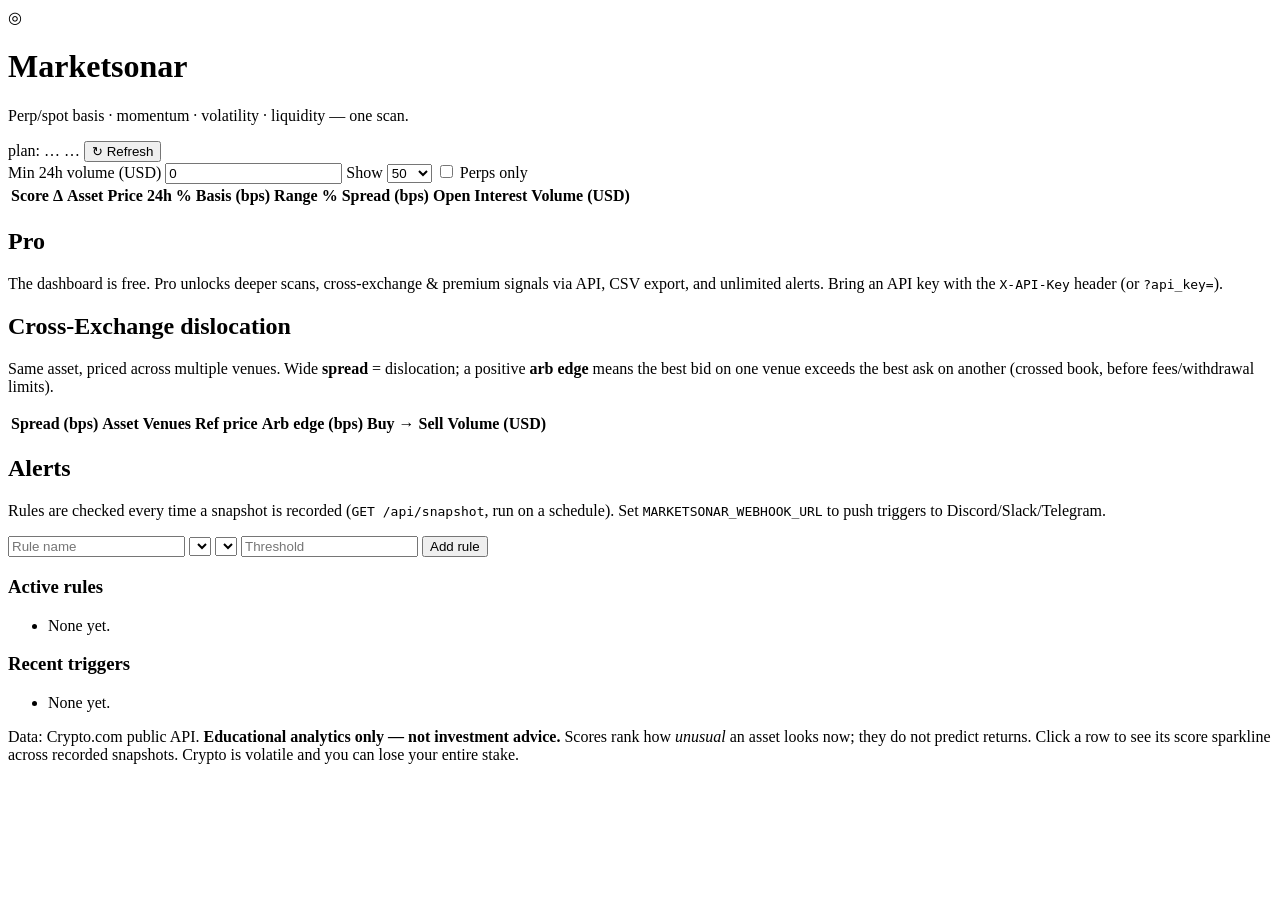
==== app/static/index.html @ ebd00b82 "Rebrand Perp Radar -> Marketsonar "Perp Radar" read as "perpetrator radar". Renamed the brand and it" ====
<!DOCTYPE html>
<html lang="en">
<head>
  <meta charset="utf-8" />
  <meta name="viewport" content="width=device-width, initial-scale=1" />
  <title>Marketsonar — crypto market scanner</title>
  <meta name="description" content="Live perpetual-vs-spot basis, momentum, volatility and liquidity scanner across crypto markets." />
  <link rel="stylesheet" href="/static/styles.css" />
</head>
<body>
  <header>
    <a class="brand" href="/" style="text-decoration:none;color:inherit;">
      <span class="logo">◎</span>
      <div>
        <h1>Marketsonar</h1>
        <p class="tag">Perp/spot basis · momentum · volatility · liquidity — one scan.</p>
      </div>
    </a>
    <div class="status">
      <span id="plan-pill" class="pill" title="Your plan">plan: …</span>
      <span id="source-pill" class="pill">…</span>
      <button id="refresh" title="Refresh now">↻ Refresh</button>
    </div>
  </header>

  <section class="summary" id="summary"><!-- filled by JS --></section>

  <section class="controls">
    <label>Min 24h volume (USD)
      <input id="min-volume" type="number" min="0" step="100000" value="0" />
    </label>
    <label>Show
      <select id="limit">
        <option>25</option><option selected>50</option>
        <option>100</option><option>250</option>
      </select>
    </label>
    <label class="check">
      <input id="perps-only" type="checkbox" /> Perps only
    </label>
    <span class="spacer"></span>
    <span class="muted" id="updated"></span>
  </section>

  <table id="grid">
    <thead>
      <tr>
        <th data-k="radar_score" class="num sorted">Score</th>
        <th data-k="score_delta" class="num">Δ</th>
        <th data-k="base">Asset</th>
        <th data-k="price" class="num">Price</th>
        <th data-k="change_pct" class="num">24h %</th>
        <th data-k="basis_bps" class="num">Basis (bps)</th>
        <th data-k="range_pct" class="num">Range %</th>
        <th data-k="spread_bps" class="num">Spread (bps)</th>
        <th data-k="open_interest" class="num">Open Interest</th>
        <th data-k="volume_usd" class="num">Volume (USD)</th>
      </tr>
    </thead>
    <tbody id="rows"></tbody>
  </table>

  <section class="pro" id="pro">
    <h2>Pro</h2>
    <p class="muted">
      The dashboard is free. Pro unlocks deeper scans, cross-exchange &amp;
      premium signals via API, CSV export, and unlimited alerts. Bring an API
      key with the <code>X-API-Key</code> header (or <code>?api_key=</code>).
    </p>
    <div id="pricing-grid" class="pricing-grid"></div>
  </section>

  <section class="cross" id="cross">
    <h2>Cross-Exchange dislocation</h2>
    <p class="muted">
      Same asset, priced across <span id="cross-venues">multiple venues</span>.
      Wide <strong>spread</strong> = dislocation; a positive <strong>arb edge</strong>
      means the best bid on one venue exceeds the best ask on another (crossed
      book, before fees/withdrawal limits).
    </p>
    <table id="cross-grid">
      <thead>
        <tr>
          <th class="num">Spread (bps)</th>
          <th>Asset</th>
          <th>Venues</th>
          <th class="num">Ref price</th>
          <th class="num">Arb edge (bps)</th>
          <th>Buy → Sell</th>
          <th class="num">Volume (USD)</th>
        </tr>
      </thead>
      <tbody id="cross-rows"></tbody>
    </table>
  </section>

  <section class="alerts" id="alerts">
    <h2>Alerts</h2>
    <p class="muted">
      Rules are checked every time a snapshot is recorded
      (<code>GET /api/snapshot</code>, run on a schedule). Set
      <code>MARKETSONAR_WEBHOOK_URL</code> to push triggers to Discord/Slack/Telegram.
    </p>
    <form id="rule-form" class="rule-form">
      <input id="rule-name" placeholder="Rule name" required />
      <select id="rule-metric"></select>
      <select id="rule-op"></select>
      <input id="rule-threshold" type="number" step="any" placeholder="Threshold" required />
      <button type="submit">Add rule</button>
    </form>
    <div class="alerts-grid">
      <div>
        <h3>Active rules</h3>
        <ul id="rule-list" class="rule-list"><li class="muted">None yet.</li></ul>
      </div>
      <div>
        <h3>Recent triggers</h3>
        <ul id="event-list" class="event-list"><li class="muted">None yet.</li></ul>
      </div>
    </div>
  </section>

  <footer>
    <p>
      Data: Crypto.com public API. <strong>Educational analytics only — not
      investment advice.</strong> Scores rank how <em>unusual</em> an asset
      looks now; they do not predict returns. Click a row to see its score
      sparkline across recorded snapshots. Crypto is volatile and you can
      lose your entire stake.
    </p>
  </footer>

  <script src="/static/app.js"></script>
</body>
</html>
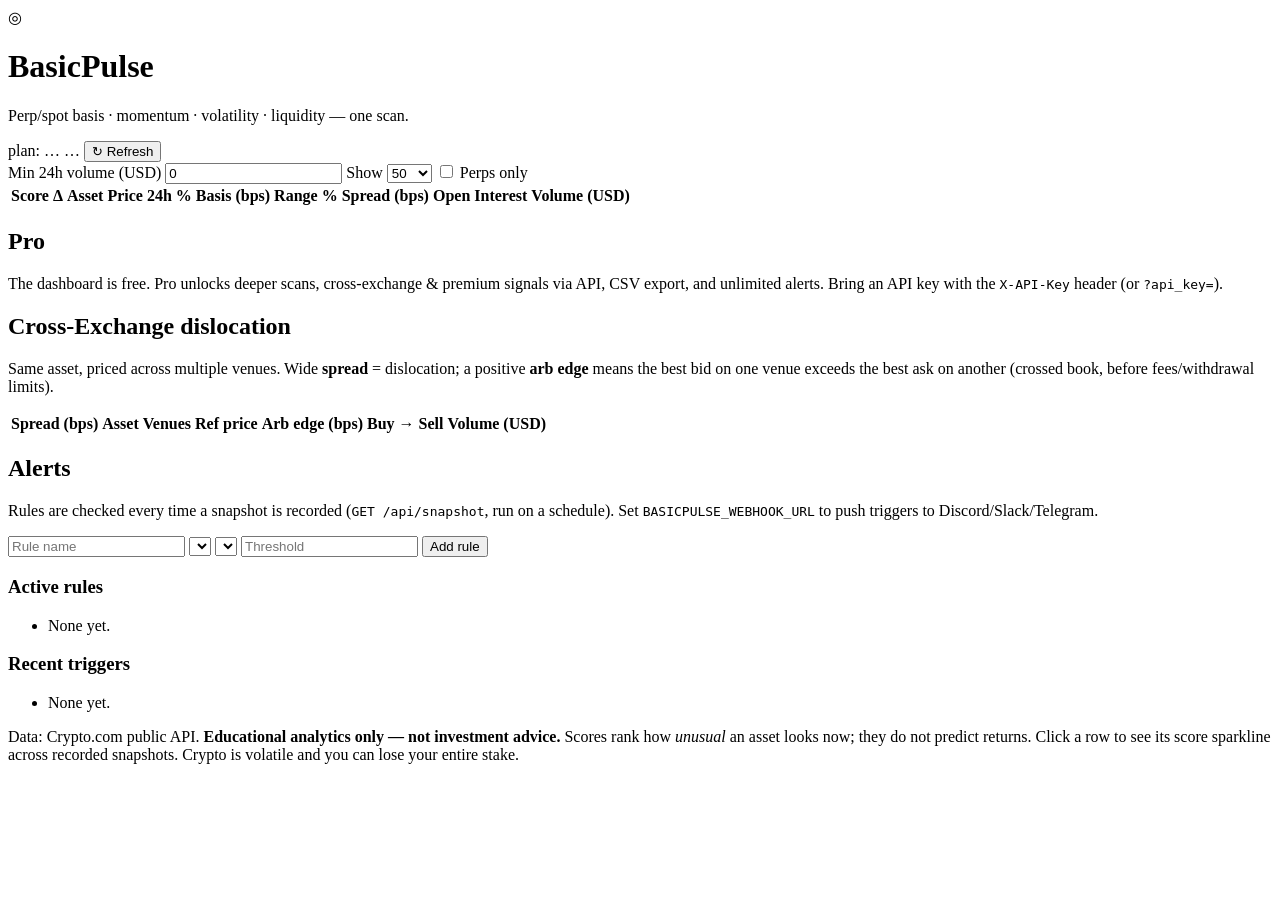
==== commit 0522cbb1: "Rebrand Marketsonar -> BasicPulse Marketsonar collided with an existing "Market Sonar" product (mark" ====
--- a/app/static/index.html
+++ b/app/static/index.html
@@ -3,7 +3,7 @@
 <head>
   <meta charset="utf-8" />
   <meta name="viewport" content="width=device-width, initial-scale=1" />
-  <title>Marketsonar — crypto market scanner</title>
+  <title>BasicPulse — crypto market scanner</title>
   <meta name="description" content="Live perpetual-vs-spot basis, momentum, volatility and liquidity scanner across crypto markets." />
   <link rel="stylesheet" href="/static/styles.css" />
 </head>
@@ -12,7 +12,7 @@
     <a class="brand" href="/" style="text-decoration:none;color:inherit;">
       <span class="logo">◎</span>
       <div>
-        <h1>Marketsonar</h1>
+        <h1>BasicPulse</h1>
         <p class="tag">Perp/spot basis · momentum · volatility · liquidity — one scan.</p>
       </div>
     </a>
@@ -99,7 +99,7 @@
     <p class="muted">
       Rules are checked every time a snapshot is recorded
       (<code>GET /api/snapshot</code>, run on a schedule). Set
-      <code>MARKETSONAR_WEBHOOK_URL</code> to push triggers to Discord/Slack/Telegram.
+      <code>BASICPULSE_WEBHOOK_URL</code> to push triggers to Discord/Slack/Telegram.
     </p>
     <form id="rule-form" class="rule-form">
       <input id="rule-name" placeholder="Rule name" required />
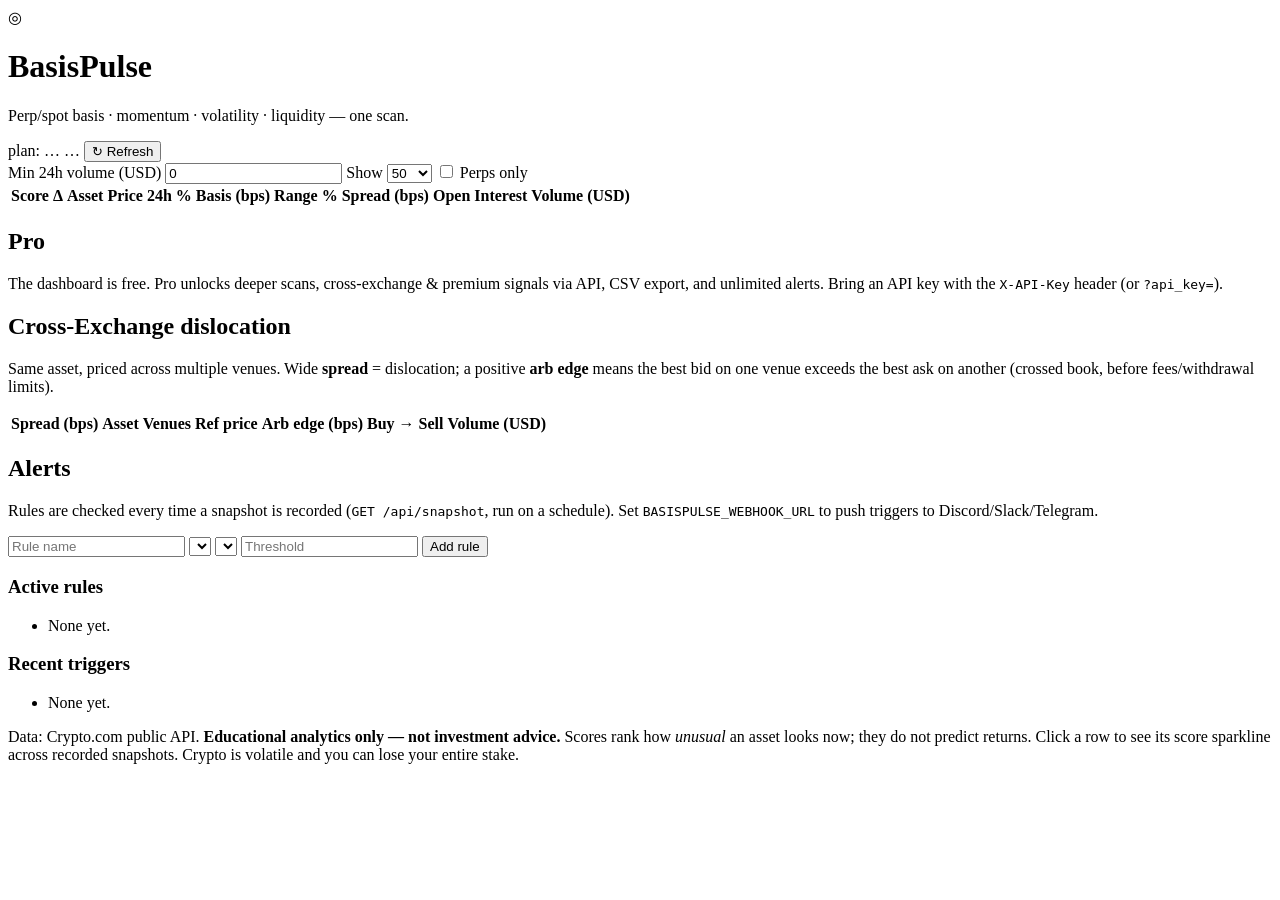
==== commit 03e0e3b1: "Rebrand BasicPulse -> BasisPulse Corrects the wordmark to "Basis" (the perp/spot basis the tool meas" ====
--- a/app/static/index.html
+++ b/app/static/index.html
@@ -3,7 +3,7 @@
 <head>
   <meta charset="utf-8" />
   <meta name="viewport" content="width=device-width, initial-scale=1" />
-  <title>BasicPulse — crypto market scanner</title>
+  <title>BasisPulse — crypto market scanner</title>
   <meta name="description" content="Live perpetual-vs-spot basis, momentum, volatility and liquidity scanner across crypto markets." />
   <link rel="stylesheet" href="/static/styles.css" />
 </head>
@@ -12,7 +12,7 @@
     <a class="brand" href="/" style="text-decoration:none;color:inherit;">
       <span class="logo">◎</span>
       <div>
-        <h1>BasicPulse</h1>
+        <h1>BasisPulse</h1>
         <p class="tag">Perp/spot basis · momentum · volatility · liquidity — one scan.</p>
       </div>
     </a>
@@ -99,7 +99,7 @@
     <p class="muted">
       Rules are checked every time a snapshot is recorded
       (<code>GET /api/snapshot</code>, run on a schedule). Set
-      <code>BASICPULSE_WEBHOOK_URL</code> to push triggers to Discord/Slack/Telegram.
+      <code>BASISPULSE_WEBHOOK_URL</code> to push triggers to Discord/Slack/Telegram.
     </p>
     <form id="rule-form" class="rule-form">
       <input id="rule-name" placeholder="Rule name" required />
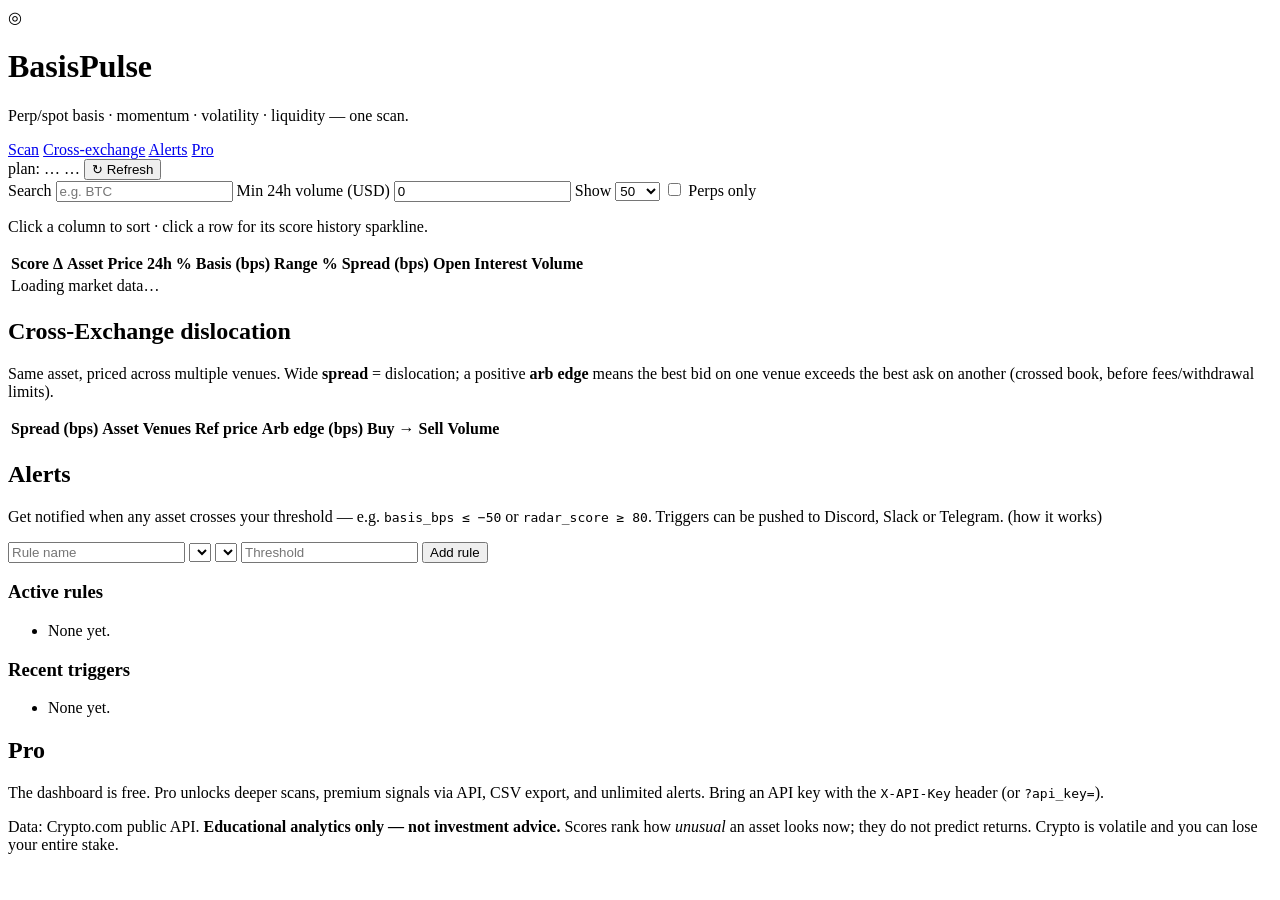
==== commit f997610f: "UX overhaul: dashboard + landing redesign from 52-finding multi-lens review Ran a six-lens UX critiq" ====
--- a/app/static/index.html
+++ b/app/static/index.html
@@ -16,6 +16,12 @@
         <p class="tag">Perp/spot basis · momentum · volatility · liquidity — one scan.</p>
       </div>
     </a>
+    <nav class="section-nav" aria-label="Sections">
+      <a href="#scan">Scan</a>
+      <a href="#cross">Cross-exchange</a>
+      <a href="#alerts">Alerts</a>
+      <a href="#pro">Pro</a>
+    </nav>
     <div class="status">
       <span id="plan-pill" class="pill" title="Your plan">plan: …</span>
       <span id="source-pill" class="pill">…</span>
@@ -25,9 +31,12 @@
 
   <section class="summary" id="summary"><!-- filled by JS --></section>
 
-  <section class="controls">
+  <section class="controls" id="scan">
+    <label>Search
+      <input id="search" type="search" placeholder="e.g. BTC" autocomplete="off" />
+    </label>
     <label>Min 24h volume (USD)
-      <input id="min-volume" type="number" min="0" step="100000" value="0" />
+      <input id="min-volume" type="number" min="0" step="100000" value="0" placeholder="e.g. 1000000" />
     </label>
     <label>Show
       <select id="limit">
@@ -42,33 +51,29 @@
     <span class="muted" id="updated"></span>
   </section>
 
-  <table id="grid">
-    <thead>
-      <tr>
-        <th data-k="radar_score" class="num sorted">Score</th>
-        <th data-k="score_delta" class="num">Δ</th>
-        <th data-k="base">Asset</th>
-        <th data-k="price" class="num">Price</th>
-        <th data-k="change_pct" class="num">24h %</th>
-        <th data-k="basis_bps" class="num">Basis (bps)</th>
-        <th data-k="range_pct" class="num">Range %</th>
-        <th data-k="spread_bps" class="num">Spread (bps)</th>
-        <th data-k="open_interest" class="num">Open Interest</th>
-        <th data-k="volume_usd" class="num">Volume (USD)</th>
-      </tr>
-    </thead>
-    <tbody id="rows"></tbody>
-  </table>
+  <p class="hint muted">Click a column to sort · click a row for its score history sparkline.</p>
 
-  <section class="pro" id="pro">
-    <h2>Pro</h2>
-    <p class="muted">
-      The dashboard is free. Pro unlocks deeper scans, cross-exchange &amp;
-      premium signals via API, CSV export, and unlimited alerts. Bring an API
-      key with the <code>X-API-Key</code> header (or <code>?api_key=</code>).
-    </p>
-    <div id="pricing-grid" class="pricing-grid"></div>
-  </section>
+  <div class="table-wrap">
+    <table id="grid">
+      <thead>
+        <tr>
+          <th data-k="radar_score" class="num sorted" title="0–100 notability rank blending momentum, basis, volatility and liquidity">Score</th>
+          <th data-k="score_delta" class="num" title="Score change vs the previous recorded snapshot">Δ</th>
+          <th data-k="base">Asset</th>
+          <th data-k="price" class="num">Price</th>
+          <th data-k="change_pct" class="num" title="24-hour price change">24h %</th>
+          <th data-k="basis_bps" class="num" title="Perp price vs spot price, in basis points. Positive = perp above spot (crowded long)">Basis (bps)</th>
+          <th data-k="range_pct" class="num" title="Intraday high-low range as % of price — a volatility proxy">Range %</th>
+          <th data-k="spread_bps" class="num" title="Bid/ask spread in basis points — lower = more liquid">Spread (bps)</th>
+          <th data-k="open_interest" class="num" title="Outstanding perp contracts">Open Interest</th>
+          <th data-k="volume_usd" class="num" title="24h traded volume in USD">Volume</th>
+        </tr>
+      </thead>
+      <tbody id="rows">
+        <tr class="state-row"><td colspan="10">Loading market data…</td></tr>
+      </tbody>
+    </table>
+  </div>
 
   <section class="cross" id="cross">
     <h2>Cross-Exchange dislocation</h2>
@@ -78,34 +83,37 @@
       means the best bid on one venue exceeds the best ask on another (crossed
       book, before fees/withdrawal limits).
     </p>
-    <table id="cross-grid">
-      <thead>
-        <tr>
-          <th class="num">Spread (bps)</th>
-          <th>Asset</th>
-          <th>Venues</th>
-          <th class="num">Ref price</th>
-          <th class="num">Arb edge (bps)</th>
-          <th>Buy → Sell</th>
-          <th class="num">Volume (USD)</th>
-        </tr>
-      </thead>
-      <tbody id="cross-rows"></tbody>
-    </table>
+    <div class="table-wrap">
+      <table id="cross-grid">
+        <thead>
+          <tr>
+            <th class="num" title="Price gap between venues, in basis points">Spread (bps)</th>
+            <th>Asset</th>
+            <th>Venues</th>
+            <th class="num">Ref price</th>
+            <th class="num" title="Best bid minus best ask across venues; positive = crossed book">Arb edge (bps)</th>
+            <th>Buy → Sell</th>
+            <th class="num">Volume</th>
+          </tr>
+        </thead>
+        <tbody id="cross-rows"></tbody>
+      </table>
+    </div>
   </section>
 
   <section class="alerts" id="alerts">
     <h2>Alerts</h2>
     <p class="muted">
-      Rules are checked every time a snapshot is recorded
-      (<code>GET /api/snapshot</code>, run on a schedule). Set
-      <code>BASISPULSE_WEBHOOK_URL</code> to push triggers to Discord/Slack/Telegram.
+      Get notified when any asset crosses your threshold — e.g.
+      <code>basis_bps ≤ −50</code> or <code>radar_score ≥ 80</code>. Triggers can
+      be pushed to Discord, Slack or Telegram.
+      <span class="muted" title="Rules are evaluated every time a snapshot is recorded (GET /api/snapshot, run on a schedule). Set BASISPULSE_WEBHOOK_URL to enable push delivery.">(how it works)</span>
     </p>
     <form id="rule-form" class="rule-form">
-      <input id="rule-name" placeholder="Rule name" required />
-      <select id="rule-metric"></select>
-      <select id="rule-op"></select>
-      <input id="rule-threshold" type="number" step="any" placeholder="Threshold" required />
+      <input id="rule-name" placeholder="Rule name" aria-label="Rule name" required />
+      <select id="rule-metric" aria-label="Metric"></select>
+      <select id="rule-op" aria-label="Comparison"></select>
+      <input id="rule-threshold" type="number" step="any" placeholder="Threshold" aria-label="Threshold" required />
       <button type="submit">Add rule</button>
     </form>
     <div class="alerts-grid">
@@ -120,12 +128,21 @@
     </div>
   </section>
 
+  <section class="pro" id="pro">
+    <h2>Pro</h2>
+    <p class="muted">
+      The dashboard is free. Pro unlocks deeper scans, premium signals via API,
+      CSV export, and unlimited alerts. Bring an API key with the
+      <code>X-API-Key</code> header (or <code>?api_key=</code>).
+    </p>
+    <div id="pricing-grid" class="pricing-grid"></div>
+  </section>
+
   <footer>
     <p>
       Data: Crypto.com public API. <strong>Educational analytics only — not
       investment advice.</strong> Scores rank how <em>unusual</em> an asset
-      looks now; they do not predict returns. Click a row to see its score
-      sparkline across recorded snapshots. Crypto is volatile and you can
+      looks now; they do not predict returns. Crypto is volatile and you can
       lose your entire stake.
     </p>
   </footer>
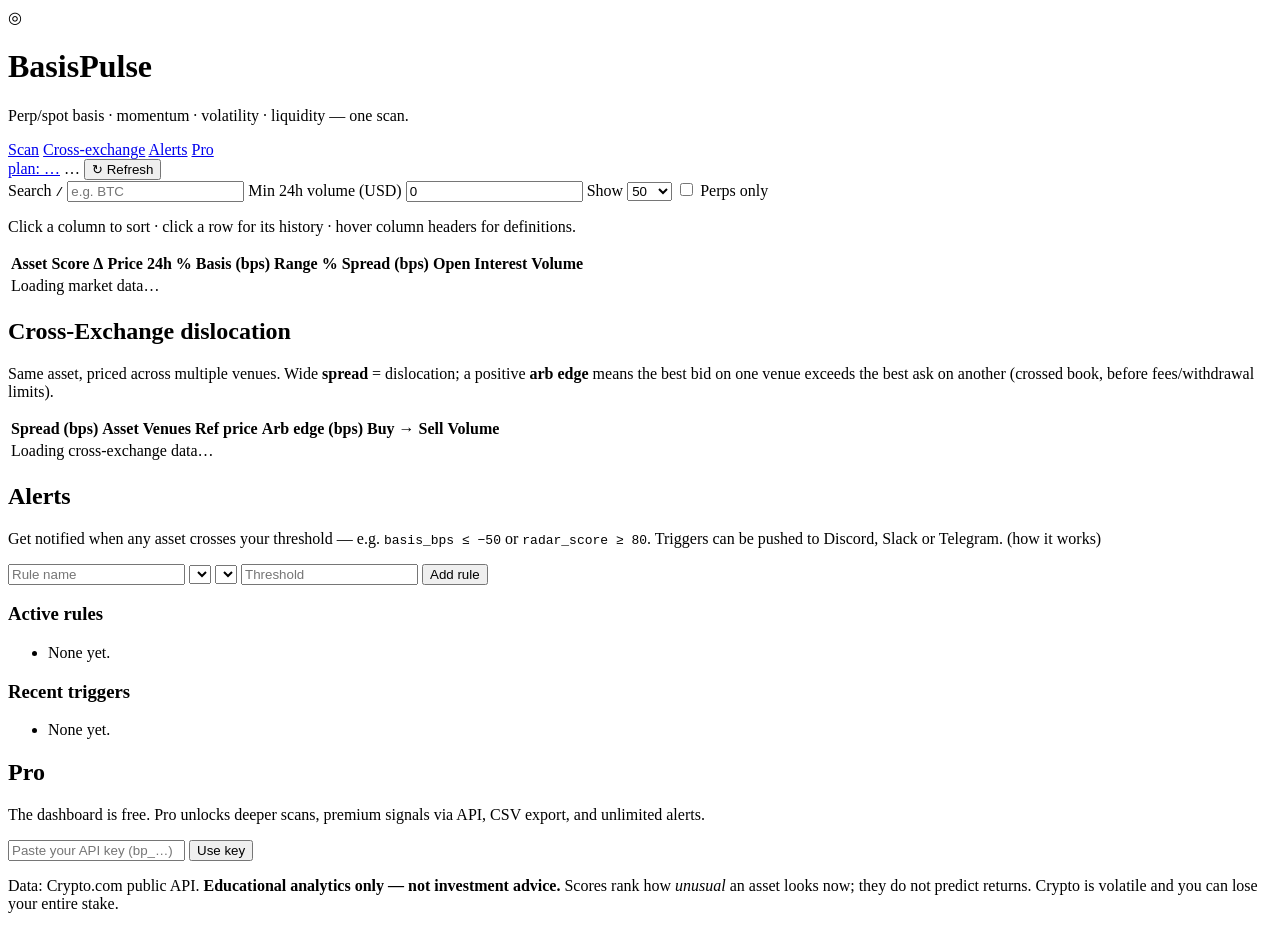
==== commit 86732ca4: "Round-2 hardening: security, correctness and pro-grade polish (58 findings) Second multi-lens review" ====
--- a/app/static/index.html
+++ b/app/static/index.html
@@ -5,10 +5,12 @@
   <meta name="viewport" content="width=device-width, initial-scale=1" />
   <title>BasisPulse — crypto market scanner</title>
   <meta name="description" content="Live perpetual-vs-spot basis, momentum, volatility and liquidity scanner across crypto markets." />
+  <meta name="theme-color" content="#0b0e14" />
+  <link rel="icon" href="/static/favicon.svg" type="image/svg+xml" />
   <link rel="stylesheet" href="/static/styles.css" />
 </head>
 <body>
-  <header>
+  <header class="app-header">
     <a class="brand" href="/" style="text-decoration:none;color:inherit;">
       <span class="logo">◎</span>
       <div>
@@ -23,7 +25,7 @@
       <a href="#pro">Pro</a>
     </nav>
     <div class="status">
-      <span id="plan-pill" class="pill" title="Your plan">plan: …</span>
+      <a id="plan-pill" class="pill" href="#pro" title="Your plan — manage in the Pro section">plan: …</a>
       <span id="source-pill" class="pill">…</span>
       <button id="refresh" title="Refresh now">↻ Refresh</button>
     </div>
@@ -32,7 +34,7 @@
   <section class="summary" id="summary"><!-- filled by JS --></section>
 
   <section class="controls" id="scan">
-    <label>Search
+    <label><span>Search <kbd class="kbd-hint">/</kbd></span>
       <input id="search" type="search" placeholder="e.g. BTC" autocomplete="off" />
     </label>
     <label>Min 24h volume (USD)
@@ -51,15 +53,15 @@
     <span class="muted" id="updated"></span>
   </section>
 
-  <p class="hint muted">Click a column to sort · click a row for its score history sparkline.</p>
+  <p class="hint muted">Click a column to sort · click a row for its history · hover column headers for definitions.</p>
 
   <div class="table-wrap">
     <table id="grid">
       <thead>
         <tr>
+          <th data-k="base">Asset</th>
           <th data-k="radar_score" class="num sorted" title="0–100 notability rank blending momentum, basis, volatility and liquidity">Score</th>
           <th data-k="score_delta" class="num" title="Score change vs the previous recorded snapshot">Δ</th>
-          <th data-k="base">Asset</th>
           <th data-k="price" class="num">Price</th>
           <th data-k="change_pct" class="num" title="24-hour price change">24h %</th>
           <th data-k="basis_bps" class="num" title="Perp price vs spot price, in basis points. Positive = perp above spot (crowded long)">Basis (bps)</th>
@@ -77,7 +79,7 @@
 
   <section class="cross" id="cross">
     <h2>Cross-Exchange dislocation</h2>
-    <p class="muted">
+    <p class="muted section-intro">
       Same asset, priced across <span id="cross-venues">multiple venues</span>.
       Wide <strong>spread</strong> = dislocation; a positive <strong>arb edge</strong>
       means the best bid on one venue exceeds the best ask on another (crossed
@@ -96,14 +98,16 @@
             <th class="num">Volume</th>
           </tr>
         </thead>
-        <tbody id="cross-rows"></tbody>
+        <tbody id="cross-rows">
+          <tr class="state-row"><td colspan="7">Loading cross-exchange data…</td></tr>
+        </tbody>
       </table>
     </div>
   </section>
 
   <section class="alerts" id="alerts">
     <h2>Alerts</h2>
-    <p class="muted">
+    <p class="muted section-intro">
       Get notified when any asset crosses your threshold — e.g.
       <code>basis_bps ≤ −50</code> or <code>radar_score ≥ 80</code>. Triggers can
       be pushed to Discord, Slack or Telegram.
@@ -116,6 +120,7 @@
       <input id="rule-threshold" type="number" step="any" placeholder="Threshold" aria-label="Threshold" required />
       <button type="submit">Add rule</button>
     </form>
+    <p id="rule-error" class="rule-error" role="alert" hidden></p>
     <div class="alerts-grid">
       <div>
         <h3>Active rules</h3>
@@ -130,11 +135,16 @@
 
   <section class="pro" id="pro">
     <h2>Pro</h2>
-    <p class="muted">
+    <p class="muted section-intro">
       The dashboard is free. Pro unlocks deeper scans, premium signals via API,
-      CSV export, and unlimited alerts. Bring an API key with the
-      <code>X-API-Key</code> header (or <code>?api_key=</code>).
+      CSV export, and unlimited alerts.
     </p>
+    <form id="key-form" class="key-form">
+      <input id="api-key" type="password" placeholder="Paste your API key (bp_…)" aria-label="API key" autocomplete="off" />
+      <button type="submit">Use key</button>
+      <button type="button" id="key-clear" class="ghost-btn" hidden>Clear key</button>
+      <span id="key-status" class="muted"></span>
+    </form>
     <div id="pricing-grid" class="pricing-grid"></div>
   </section>
 
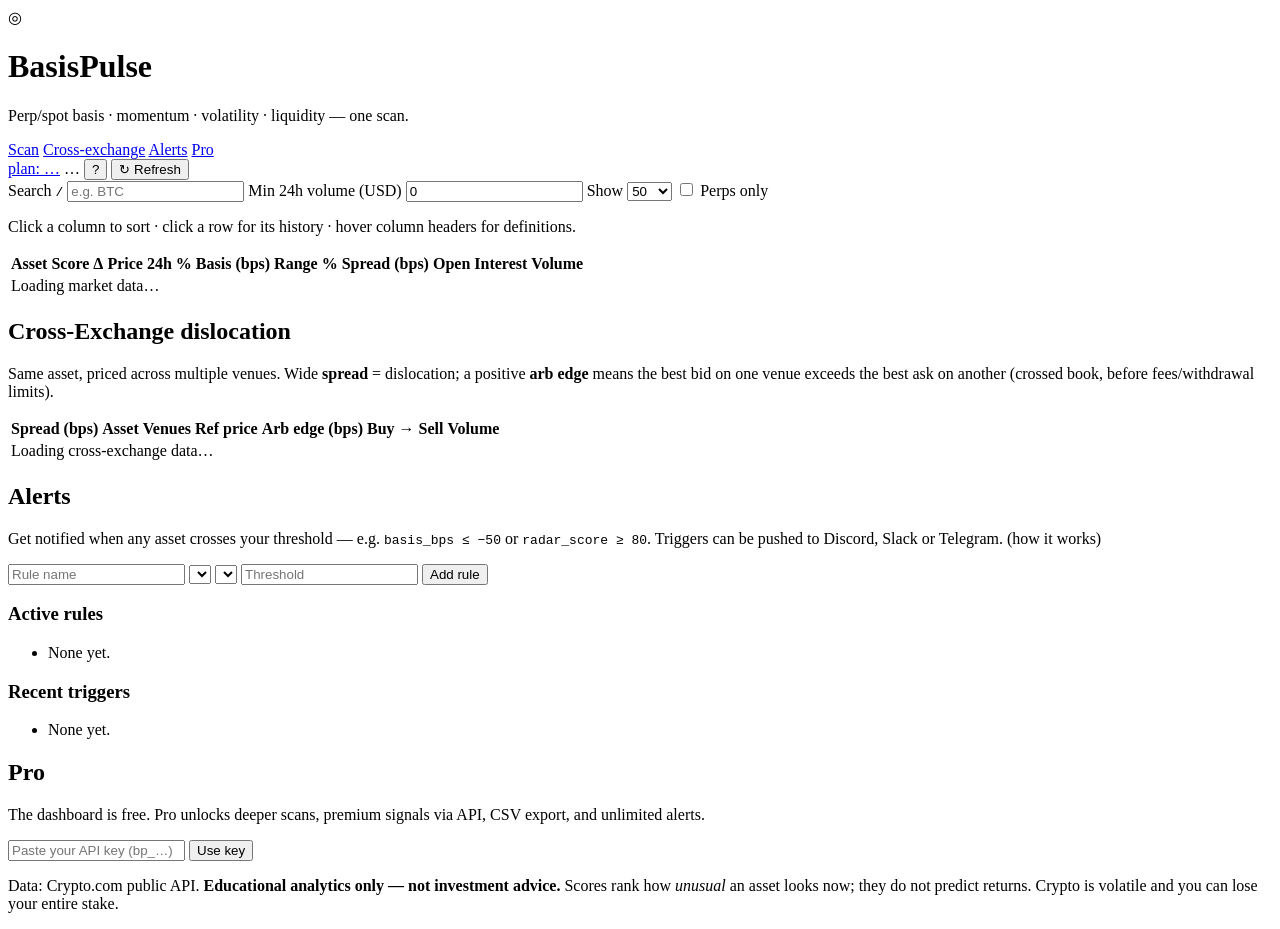
==== commit 65de7a3c: "Add "Start here" onboarding tour to the dashboard First-visit users saw a dense table with no explan" ====
--- a/app/static/index.html
+++ b/app/static/index.html
@@ -27,6 +27,7 @@
     <div class="status">
       <a id="plan-pill" class="pill" href="#pro" title="Your plan — manage in the Pro section">plan: …</a>
       <span id="source-pill" class="pill">…</span>
+      <button id="help" class="ghost-btn" title="Start here — how to use BasisPulse" aria-label="How to use BasisPulse">?</button>
       <button id="refresh" title="Refresh now">↻ Refresh</button>
     </div>
   </header>
@@ -157,6 +158,37 @@
     </p>
   </footer>
 
+  <div id="tour" class="tour-backdrop" hidden>
+    <div class="tour" role="dialog" aria-modal="true" aria-labelledby="tour-title">
+      <h2 id="tour-title">Start here — the 60-second tour</h2>
+      <ol>
+        <li><strong>The big table is the product.</strong> Every market, ranked by
+          <strong>Radar Score</strong> (0–100) — how <em>unusual</em> it's acting right now,
+          blending momentum, perp/spot basis, volatility and liquidity.
+          <span class="accent-text">The top 10 rows are where something is happening</span> —
+          no more scrolling 900 tickers.</li>
+        <li><strong>Click any row</strong> to expand its mini-charts: Score, Price and
+          Basis history for that asset.</li>
+        <li><strong>Sort, search, filter.</strong> Click any column header to sort
+          (try <em>Basis</em> — the most crowded trades). Press <kbd>/</kbd> to search.
+          Tick <em>Perps only</em> for futures markets.</li>
+        <li><strong>History builds from snapshots.</strong> Each snapshot records the whole
+          market; the Δ column and charts compare across them. A <em>·</em> dot means "no
+          change since the last snapshot" — real markets move slowly, so give it time.
+          (In production a schedule records one every 15 minutes; locally, visit
+          <code>/api/snapshot</code>.)</li>
+        <li><strong>Alerts watch the market for you.</strong> Add a rule like
+          <em>Radar score ≥ 80</em> — every snapshot checks it, and triggers can push to
+          Discord or Slack.</li>
+        <li><strong>Cross-Exchange</strong> shows the same coin priced on Binance, Bybit
+          and Crypto.com — the <em>arb edge</em> column flags crossed books.</li>
+      </ol>
+      <p class="muted">Reopen this anytime with the <strong>?</strong> button in the header.
+        Educational analytics — not investment advice.</p>
+      <button id="tour-close">Got it — show me the market</button>
+    </div>
+  </div>
+
   <script src="/static/app.js"></script>
 </body>
 </html>
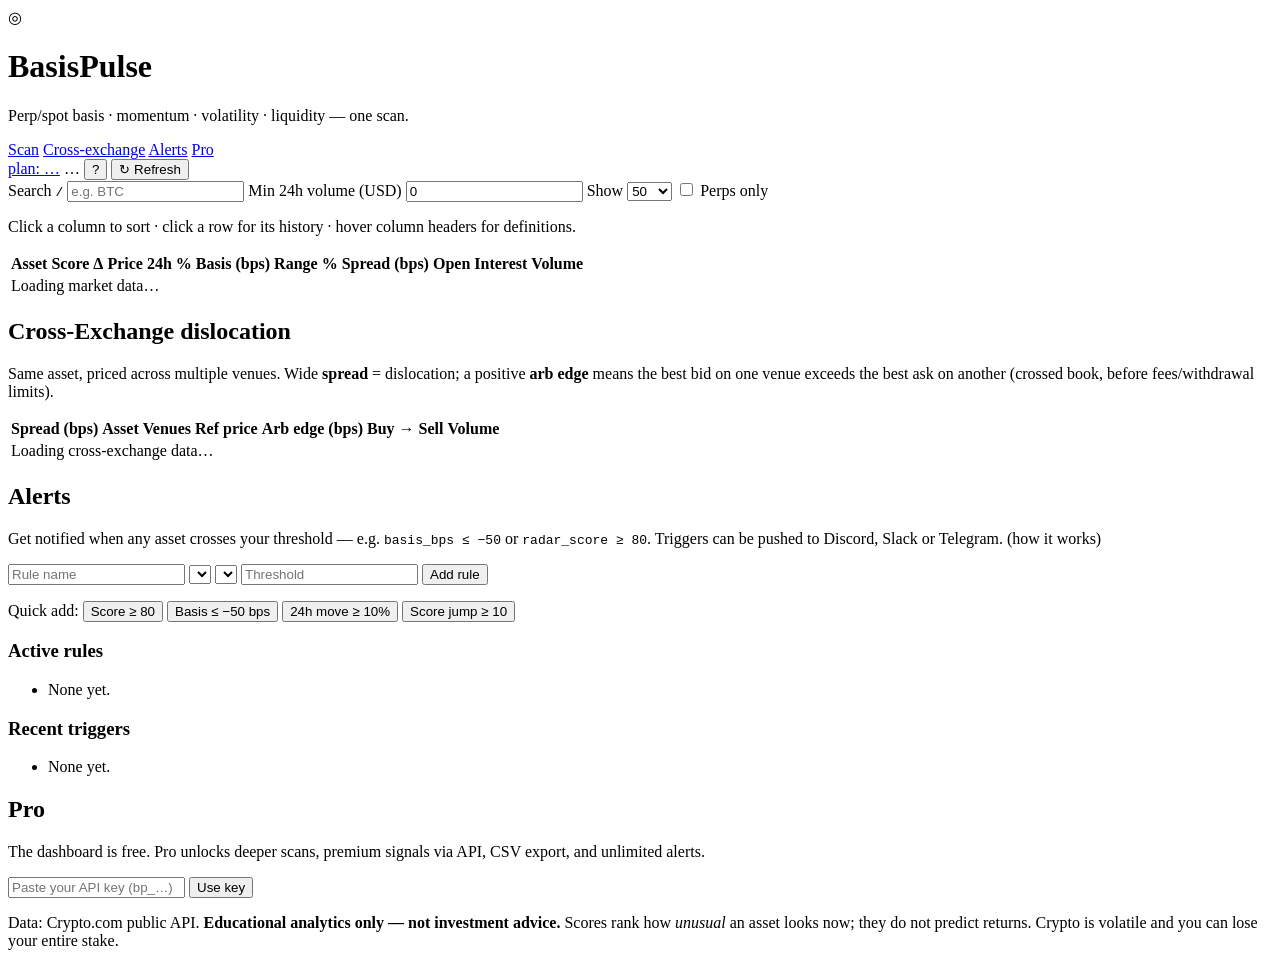
==== commit 3ef12f02: "Alerts: plain-English metric explainers, preset rules, asset cache-busting User feedback: the alert " ====
--- a/app/static/index.html
+++ b/app/static/index.html
@@ -121,6 +121,14 @@
       <input id="rule-threshold" type="number" step="any" placeholder="Threshold" aria-label="Threshold" required />
       <button type="submit">Add rule</button>
     </form>
+    <p id="metric-help" class="muted metric-help"></p>
+    <div class="presets">
+      <span class="muted">Quick add:</span>
+      <button type="button" class="preset" data-name="Hot mover" data-metric="radar_score" data-op="&gt;=" data-threshold="80">Score ≥ 80</button>
+      <button type="button" class="preset" data-name="Crowded shorts" data-metric="basis_bps" data-op="&lt;=" data-threshold="-50">Basis ≤ −50 bps</button>
+      <button type="button" class="preset" data-name="Big move" data-metric="abs_change_pct" data-op="&gt;=" data-threshold="10">24h move ≥ 10%</button>
+      <button type="button" class="preset" data-name="Heating up" data-metric="score_delta" data-op="&gt;=" data-threshold="10">Score jump ≥ 10</button>
+    </div>
     <p id="rule-error" class="rule-error" role="alert" hidden></p>
     <div class="alerts-grid">
       <div>
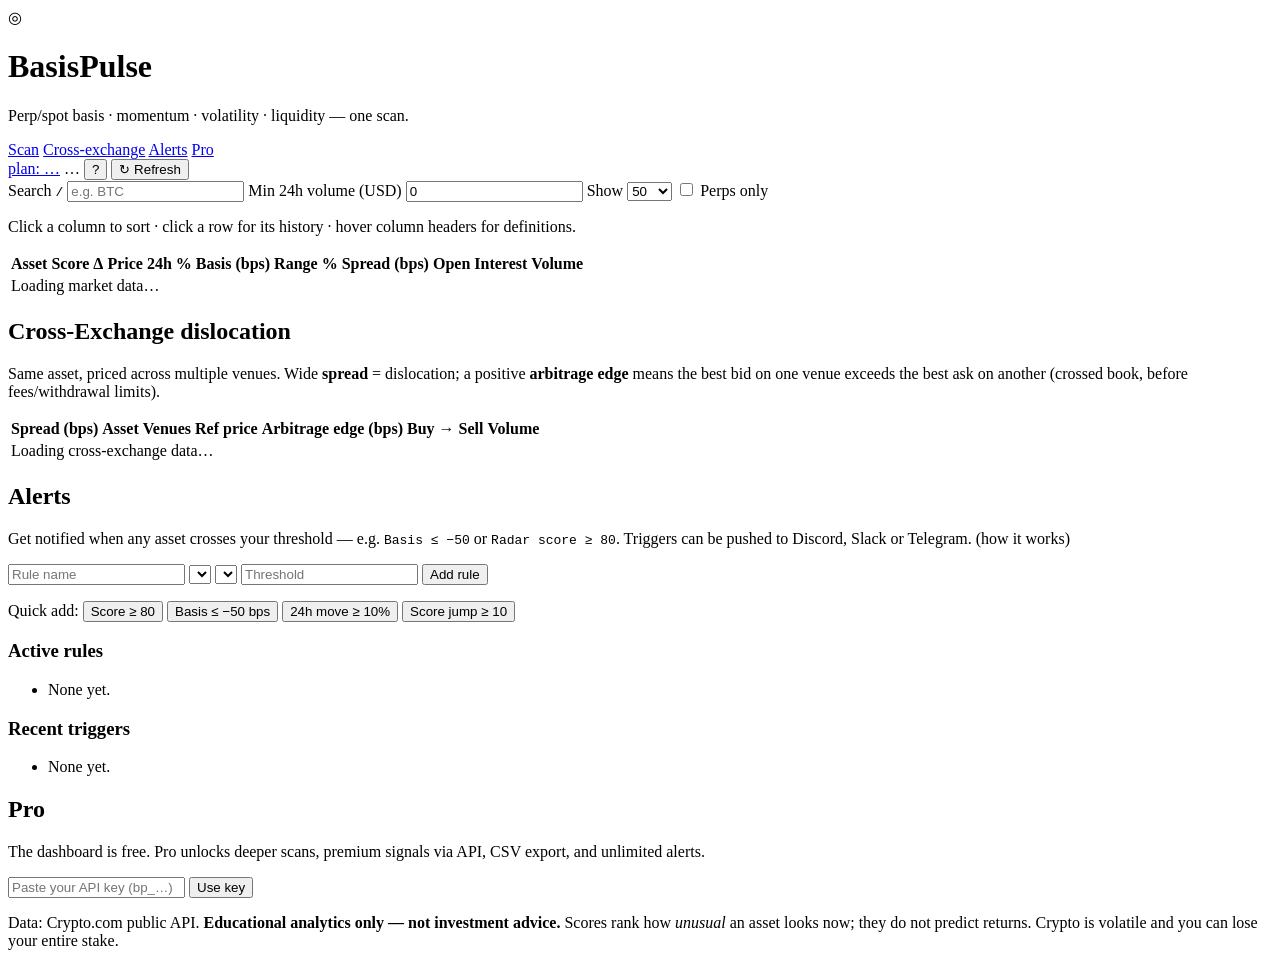
==== commit 1f25a0d7: "Honest cross-exchange math + jargon cleanup (arb -> arbitrage, no |x| labels) Data integrity: /api/c" ====
--- a/app/static/index.html
+++ b/app/static/index.html
@@ -82,9 +82,9 @@
     <h2>Cross-Exchange dislocation</h2>
     <p class="muted section-intro">
       Same asset, priced across <span id="cross-venues">multiple venues</span>.
-      Wide <strong>spread</strong> = dislocation; a positive <strong>arb edge</strong>
-      means the best bid on one venue exceeds the best ask on another (crossed
-      book, before fees/withdrawal limits).
+      Wide <strong>spread</strong> = dislocation; a positive <strong>arbitrage
+      edge</strong> means the best bid on one venue exceeds the best ask on
+      another (crossed book, before fees/withdrawal limits).
     </p>
     <div class="table-wrap">
       <table id="cross-grid">
@@ -94,7 +94,7 @@
             <th>Asset</th>
             <th>Venues</th>
             <th class="num">Ref price</th>
-            <th class="num" title="Best bid minus best ask across venues; positive = crossed book">Arb edge (bps)</th>
+            <th class="num" title="Best bid minus best ask across venues; positive = crossed book">Arbitrage edge (bps)</th>
             <th>Buy → Sell</th>
             <th class="num">Volume</th>
           </tr>
@@ -110,7 +110,7 @@
     <h2>Alerts</h2>
     <p class="muted section-intro">
       Get notified when any asset crosses your threshold — e.g.
-      <code>basis_bps ≤ −50</code> or <code>radar_score ≥ 80</code>. Triggers can
+      <code>Basis ≤ −50</code> or <code>Radar score ≥ 80</code>. Triggers can
       be pushed to Discord, Slack or Telegram.
       <span class="muted" title="Rules are evaluated every time a snapshot is recorded (GET /api/snapshot, run on a schedule). Set BASISPULSE_WEBHOOK_URL to enable push delivery.">(how it works)</span>
     </p>
@@ -189,7 +189,8 @@
           <em>Radar score ≥ 80</em> — every snapshot checks it, and triggers can push to
           Discord or Slack.</li>
         <li><strong>Cross-Exchange</strong> shows the same coin priced on Binance, Bybit
-          and Crypto.com — the <em>arb edge</em> column flags crossed books.</li>
+          and Crypto.com — the <em>arbitrage edge</em> column flags crossed books
+          (a chance to buy cheaper on one venue than you can sell on another).</li>
       </ol>
       <p class="muted">Reopen this anytime with the <strong>?</strong> button in the header.
         Educational analytics — not investment advice.</p>
